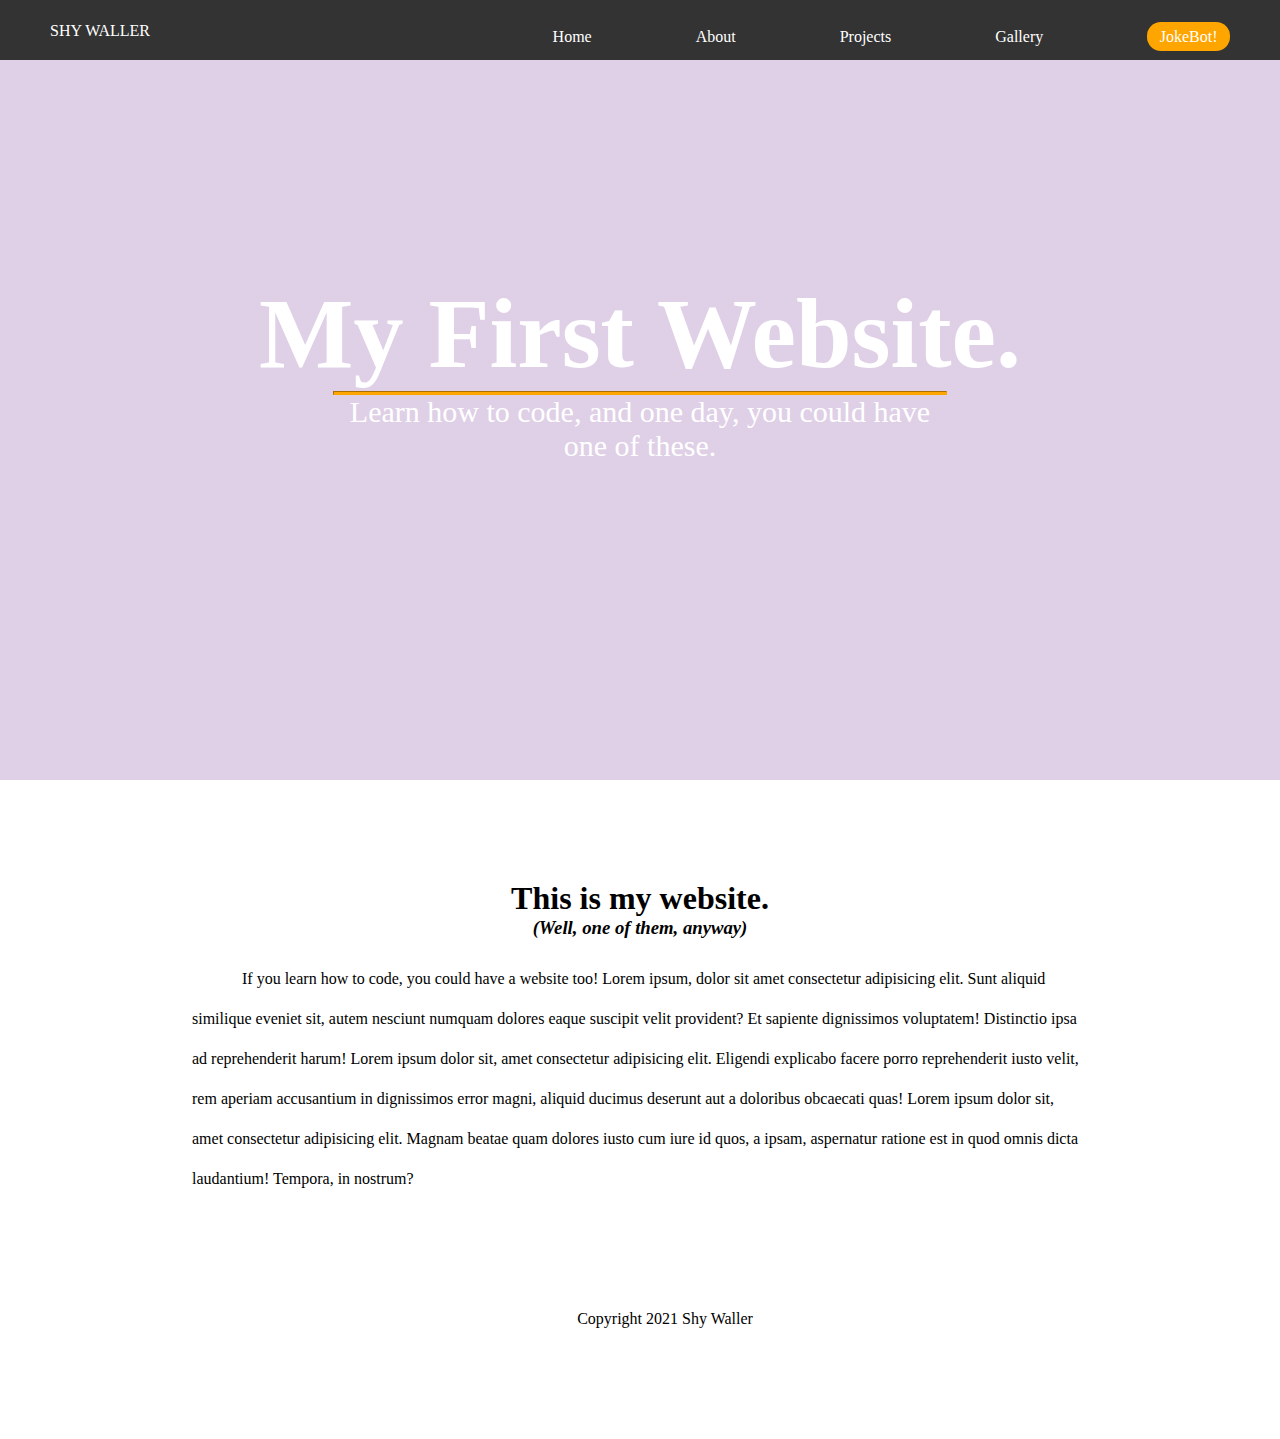
==== index.html @ dba7a5cd "Update index.html" ====
<!DOCTYPE html>
<html lang="en">
  <head>
    <meta charset="UTF-8">
    <meta name="viewport" content="width=device-width, initial-scale=">
    <title>My First Website</title>

<link rel="stylesheet" href="styles.css">

  </head>
  <body>
   <div class="nav-bar">
     <ul>
<li class="logo"><a href="#">Shy Waller</a></li>
<li><a href="index.html">Home</a></li>
<li><a href="about.html">About</a></li>
<li><a href="projects.html">Projects</a></li>
<li><a href="gallery.html">Gallery</a></li>
<li class="btn"><a href="#">JokeBot!</a></li>
  </ul>
   </div>
    <div class="hero">
  <div class="hero-content">
      <h1>My First Website.</h1>
      <hr>
      <p>Learn how to code, and one day, you could have one of these.</p>
      </div>
  </div>
    <div class="container">
      <h1>This is my website.</h1>
      <h3><em>(Well, one of them, anyway)</em></h3>
      <p>If you learn how to code, you could have a website too! Lorem ipsum, dolor sit amet consectetur adipisicing elit. Sunt aliquid similique eveniet sit, autem nesciunt numquam dolores eaque suscipit velit provident? Et sapiente dignissimos voluptatem! Distinctio ipsa ad reprehenderit harum!
Lorem ipsum dolor sit, amet consectetur adipisicing elit. Eligendi explicabo facere porro reprehenderit iusto velit, rem aperiam accusantium in dignissimos error magni, aliquid ducimus deserunt aut a doloribus obcaecati quas!
        Lorem ipsum dolor sit, amet consectetur adipisicing elit. Magnam beatae quam dolores iusto cum iure id quos, a ipsam, aspernatur ratione est in quod omnis dicta laudantium! Tempora, in nostrum?  </p>
      <footer><p>Copyright 2021 Shy Waller</p></footer>
    </div>
  </body>
</html>
---- styles.css ----
*  {
  margin:0;
  padding:0;
  box-sizing: border-box;
}

/* NAVBAR */

.nav-bar {
  height: 60px;
  background-color: #333333;
  width: 100%;
  color: white;
  font-size: 16px;
}

 .nav-bar ul {
 list-style: none;
  text-align: right;
}

.nav-bar a {
  color:white;
  text-decoration:none;
}

.nav-bar li {
  display: inline-block;
margin: 22px 50px;
}

.logo {
  text-transform: uppercase;
  position: absolute;
  left: 0px;
}

.btn {
  background-color: orange ;
  padding : 5.5px 12.5px ;
  border-radius: 14px;
}

/* HERO  */

.hero {
  height: 80vh ;
  background: linear-gradient(#52047b30, #52047b30),
    url("https://images.unsplash.com/photo-1615132494681-f76d8f1b7cec?ixid=MXwxMjA3fDB8MHxzZWFyY2h8NzZ8fGxhbmQlMjBzY2FwZXxlbnwwfDB8MHw%3D&ixlib=rb-1.2.1&auto=format&fit=crop&w=500&q=60") ;
  background-size: cover ;
  color: white;
}

.hero-content{
  width:80%;
  margin: 0 auto ;
  text-align: center;
  height: 60vh;
  position: relative;
  top: 30%;
}

.hero-content h1 {
  font-size: 100px;
}

.hero-content p{
  font-size: 30px;
  width: 60%;
  margin: 0 auto ;
}

.hero-content hr {
  width: 60%;
  margin: 0 auto;
  height: 4px;
  border-color: orange;
  background-color: orange
}

.container {
  width: 70% ;
  margin: 100px auto;
}

.container p{
  margin-top: 20px;
  line-height: 40px;
  text-indent: 50px;
}

.container h1, .container h3 {
  text-align: center;
}

footer{
  text-align: center;
  margin : 100px auto 50px;
}
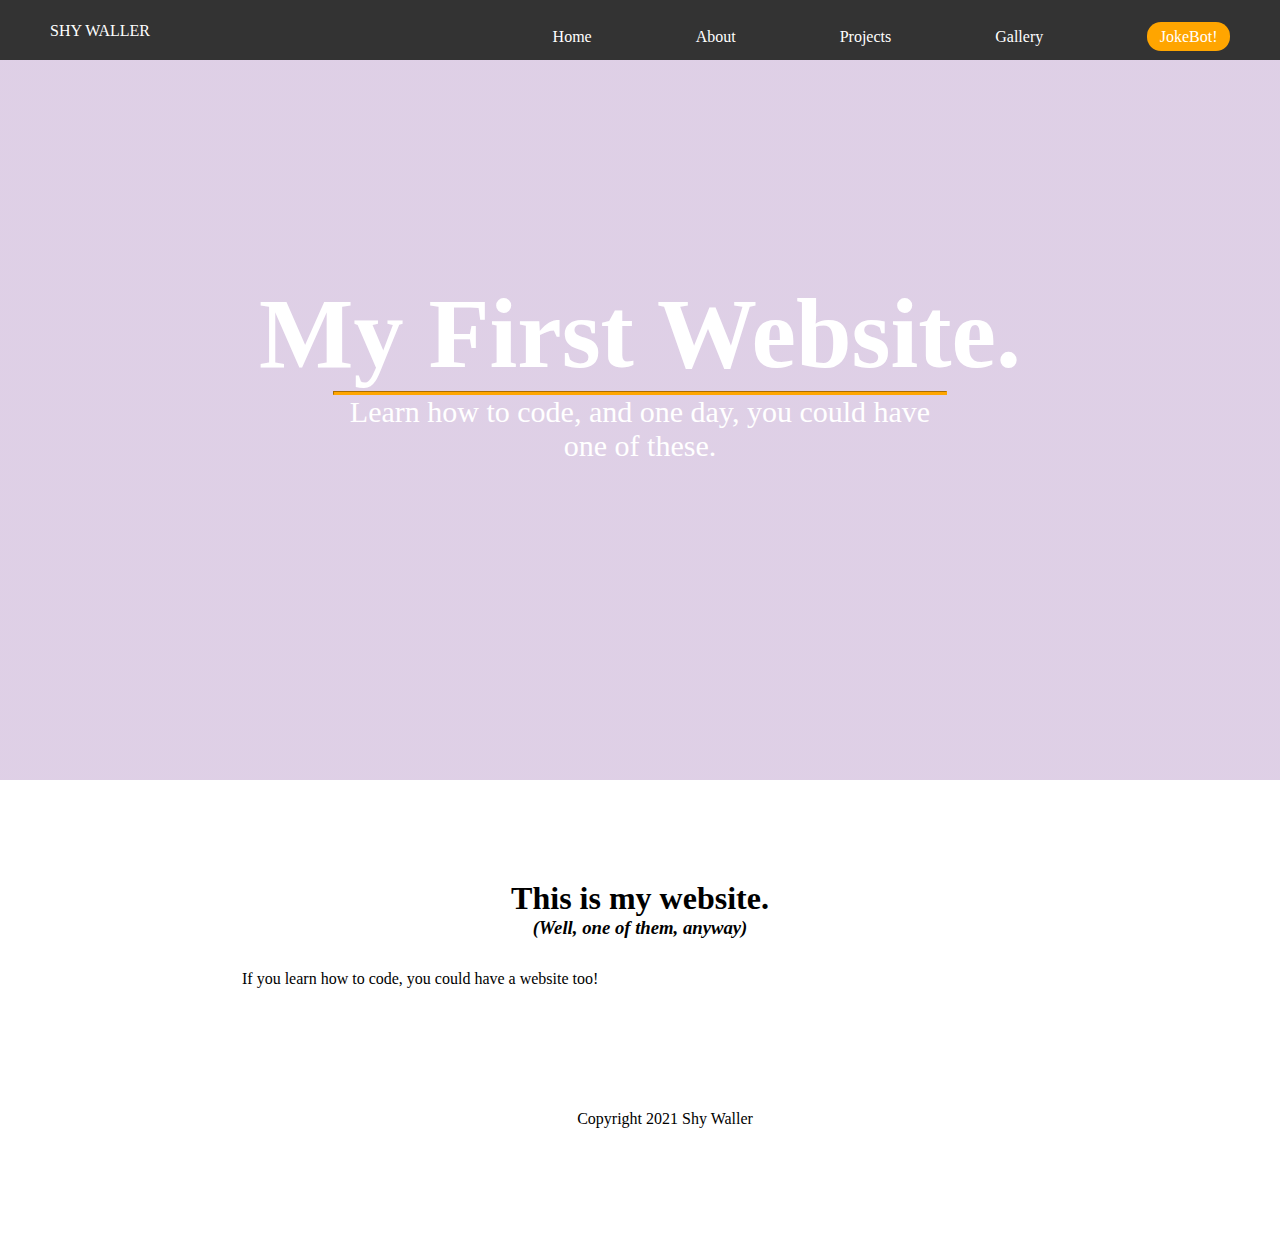
==== commit 8e64a1dd: "Update index.html" ====
--- a/index.html
+++ b/index.html
@@ -16,7 +16,7 @@
 <li><a href="about.html">About</a></li>
 <li><a href="projects.html">Projects</a></li>
 <li><a href="gallery.html">Gallery</a></li>
-<li class="btn"><a href="#">JokeBot!</a></li>
+<li class="btn"><a href="https://shynw53.github.io/">JokeBot!</a></li>
   </ul>
    </div>
     <div class="hero">
@@ -29,9 +29,7 @@
     <div class="container">
       <h1>This is my website.</h1>
       <h3><em>(Well, one of them, anyway)</em></h3>
-      <p>If you learn how to code, you could have a website too! Lorem ipsum, dolor sit amet consectetur adipisicing elit. Sunt aliquid similique eveniet sit, autem nesciunt numquam dolores eaque suscipit velit provident? Et sapiente dignissimos voluptatem! Distinctio ipsa ad reprehenderit harum!
-Lorem ipsum dolor sit, amet consectetur adipisicing elit. Eligendi explicabo facere porro reprehenderit iusto velit, rem aperiam accusantium in dignissimos error magni, aliquid ducimus deserunt aut a doloribus obcaecati quas!
-        Lorem ipsum dolor sit, amet consectetur adipisicing elit. Magnam beatae quam dolores iusto cum iure id quos, a ipsam, aspernatur ratione est in quod omnis dicta laudantium! Tempora, in nostrum?  </p>
+      <p>If you learn how to code, you could have a website too! </p>
       <footer><p>Copyright 2021 Shy Waller</p></footer>
     </div>
   </body>
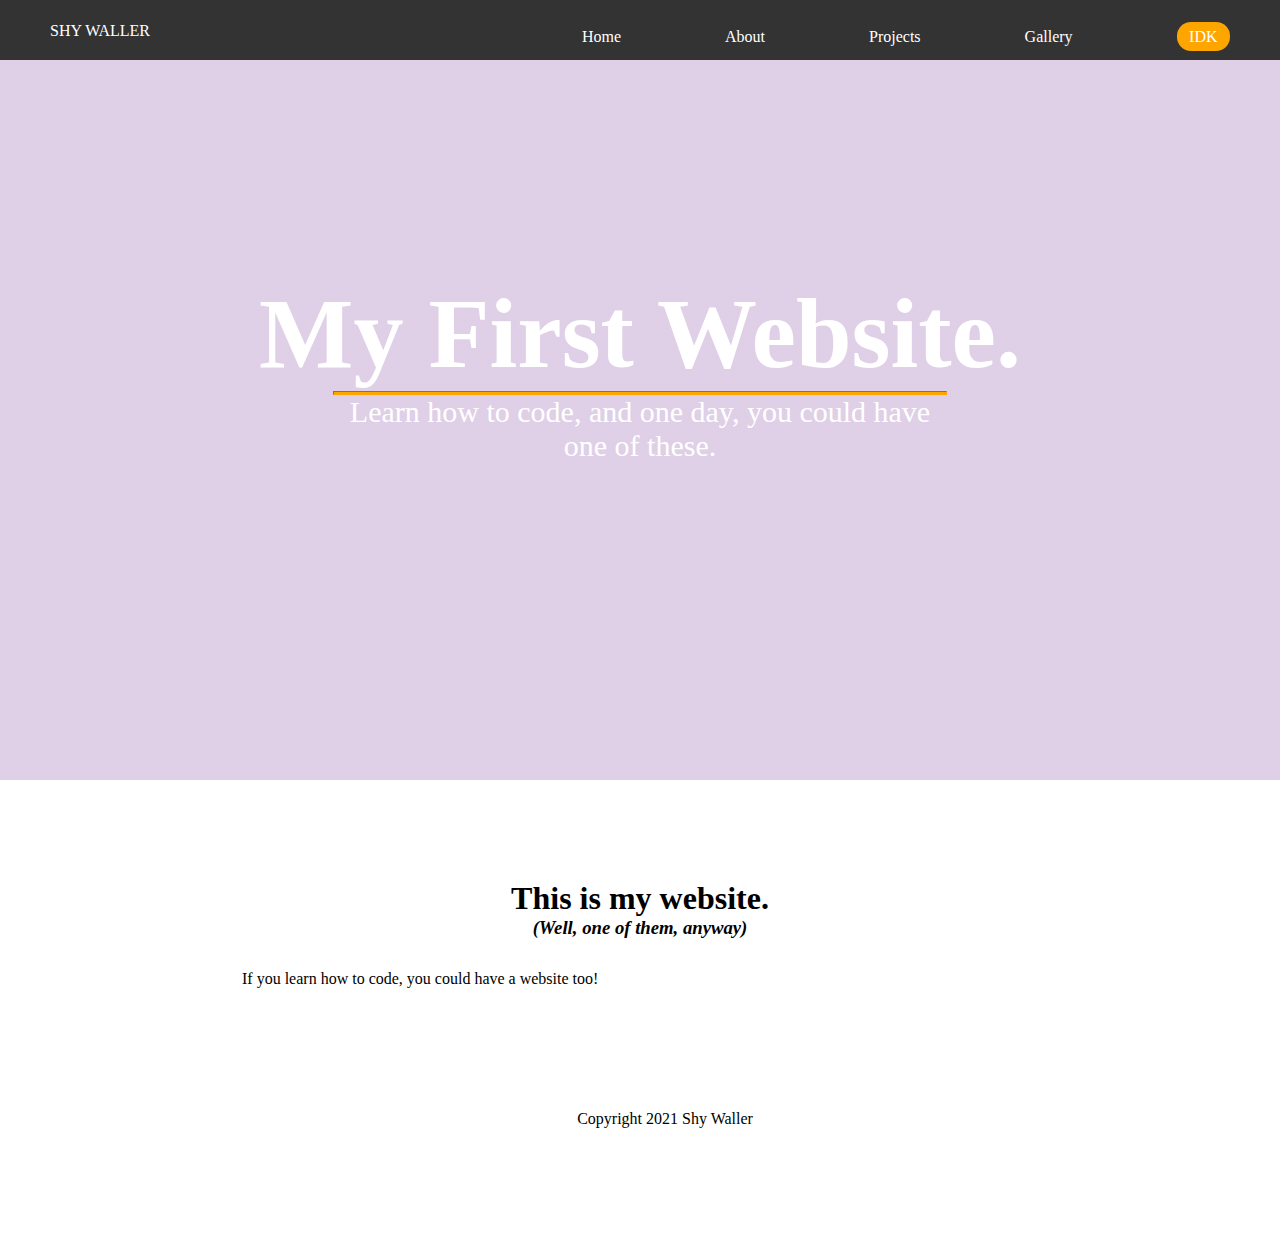
==== commit 70f4b6a6: "Update index.html" ====
--- a/index.html
+++ b/index.html
@@ -16,7 +16,7 @@
 <li><a href="about.html">About</a></li>
 <li><a href="projects.html">Projects</a></li>
 <li><a href="gallery.html">Gallery</a></li>
-<li class="btn"><a href="https://shynw53.github.io/">JokeBot!</a></li>
+<li class="btn"><a href="#">IDK</a></li>
   </ul>
    </div>
     <div class="hero">
--- a/styles.css
+++ b/styles.css
@@ -68,6 +68,7 @@
   font-size: 30px;
   width: 60%;
   margin: 0 auto ;
+  text-align: center
 }
 
 .hero-content hr {
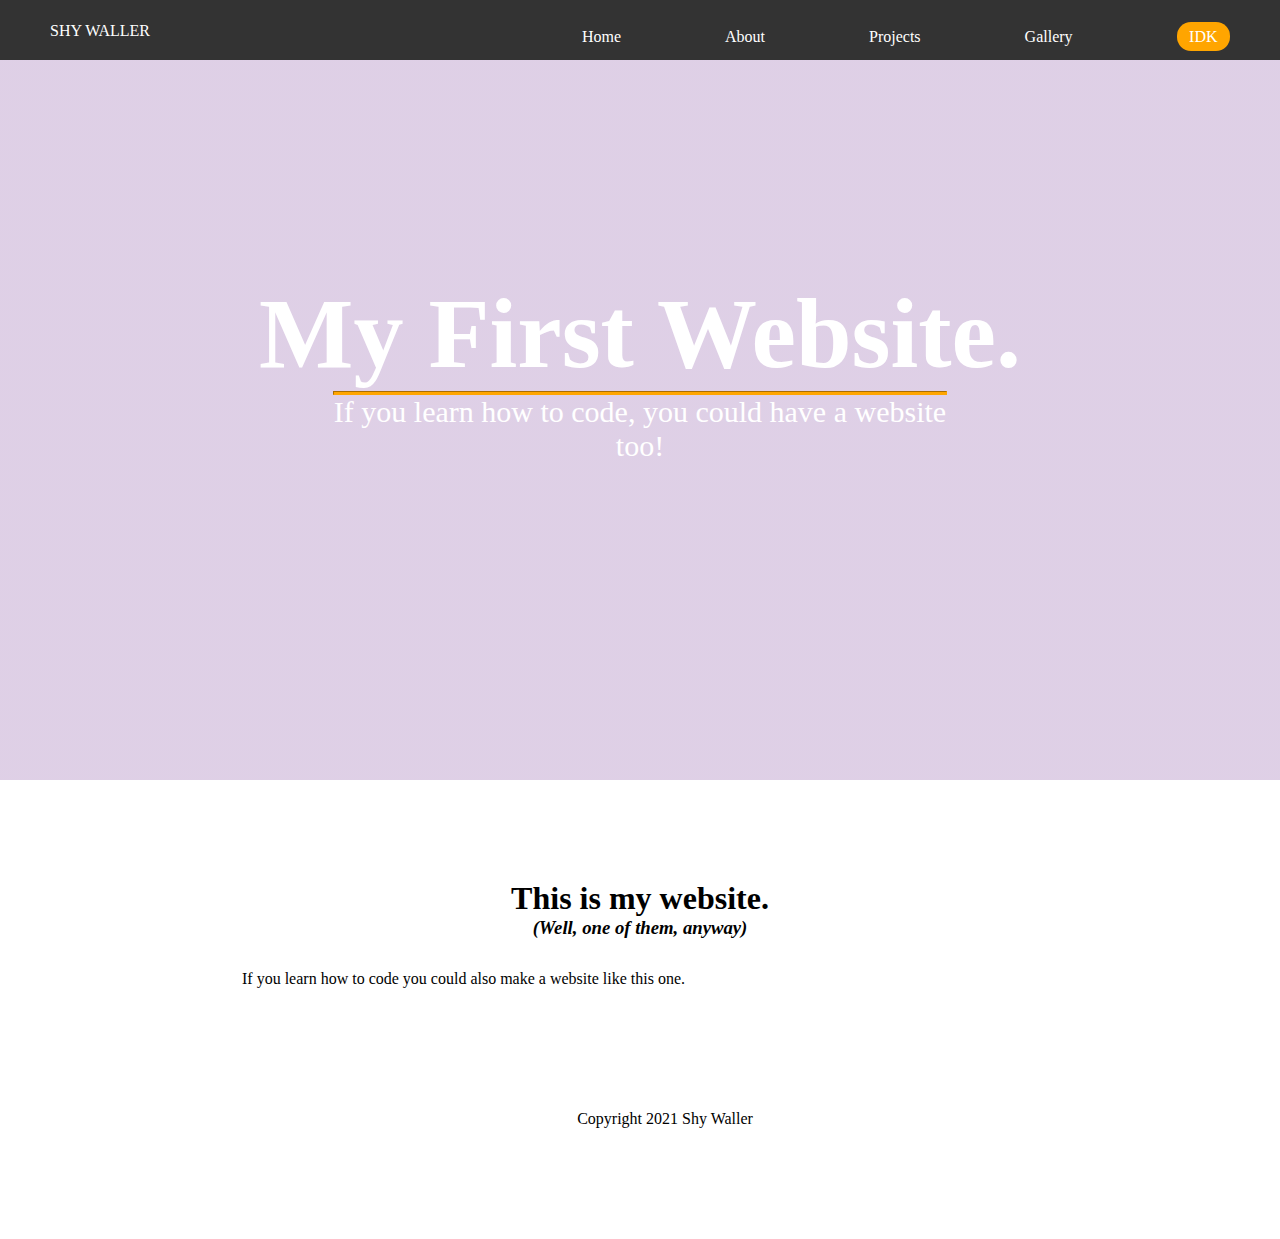
==== commit 69c88759: "Update index.html" ====
--- a/index.html
+++ b/index.html
@@ -23,13 +23,13 @@
   <div class="hero-content">
       <h1>My First Website.</h1>
       <hr>
-      <p>Learn how to code, and one day, you could have one of these.</p>
+      <p>If you learn how to code, you could have a website too!</p>
       </div>
   </div>
     <div class="container">
       <h1>This is my website.</h1>
       <h3><em>(Well, one of them, anyway)</em></h3>
-      <p>If you learn how to code, you could have a website too! </p>
+      <p>If you learn how to code you could also make a website like this one. </p>
       <footer><p>Copyright 2021 Shy Waller</p></footer>
     </div>
   </body>
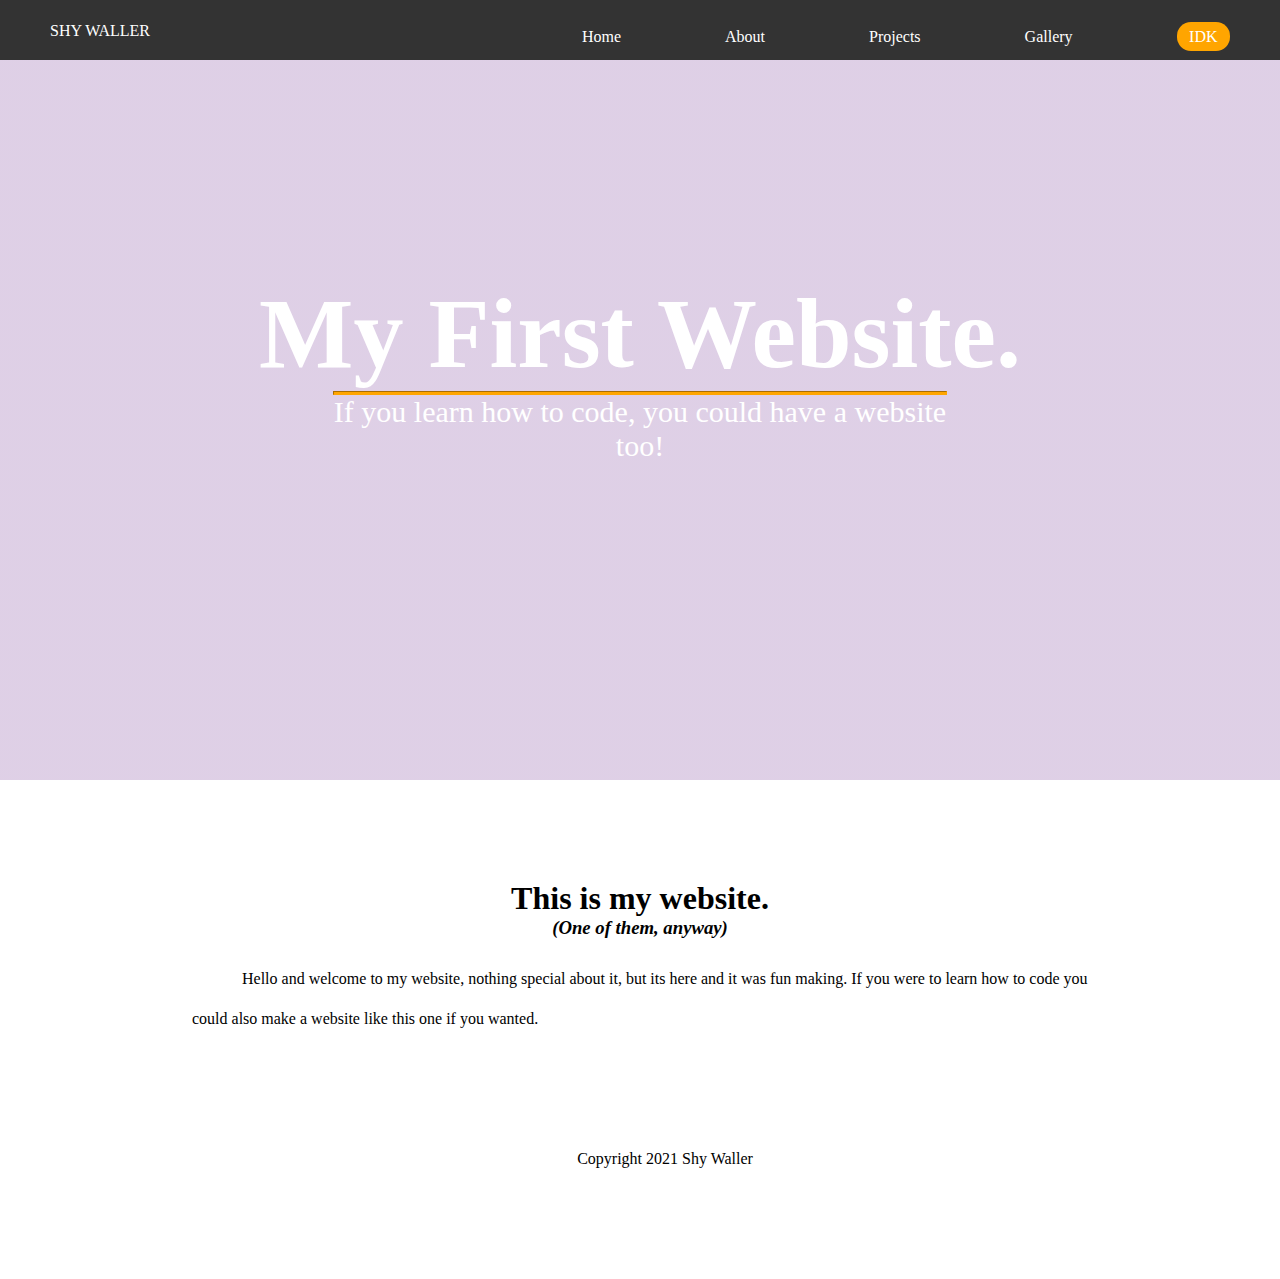
==== commit a01182a7: "Update index.html" ====
--- a/index.html
+++ b/index.html
@@ -28,8 +28,8 @@
   </div>
     <div class="container">
       <h1>This is my website.</h1>
-      <h3><em>(Well, one of them, anyway)</em></h3>
-      <p>If you learn how to code you could also make a website like this one. </p>
+      <h3><em>(One of them, anyway)</em></h3>
+      <p>Hello and welcome to my website, nothing special about it, but its here and it was fun making. If you were to learn how to code you could also make a website like this one if you wanted. </p>
       <footer><p>Copyright 2021 Shy Waller</p></footer>
     </div>
   </body>
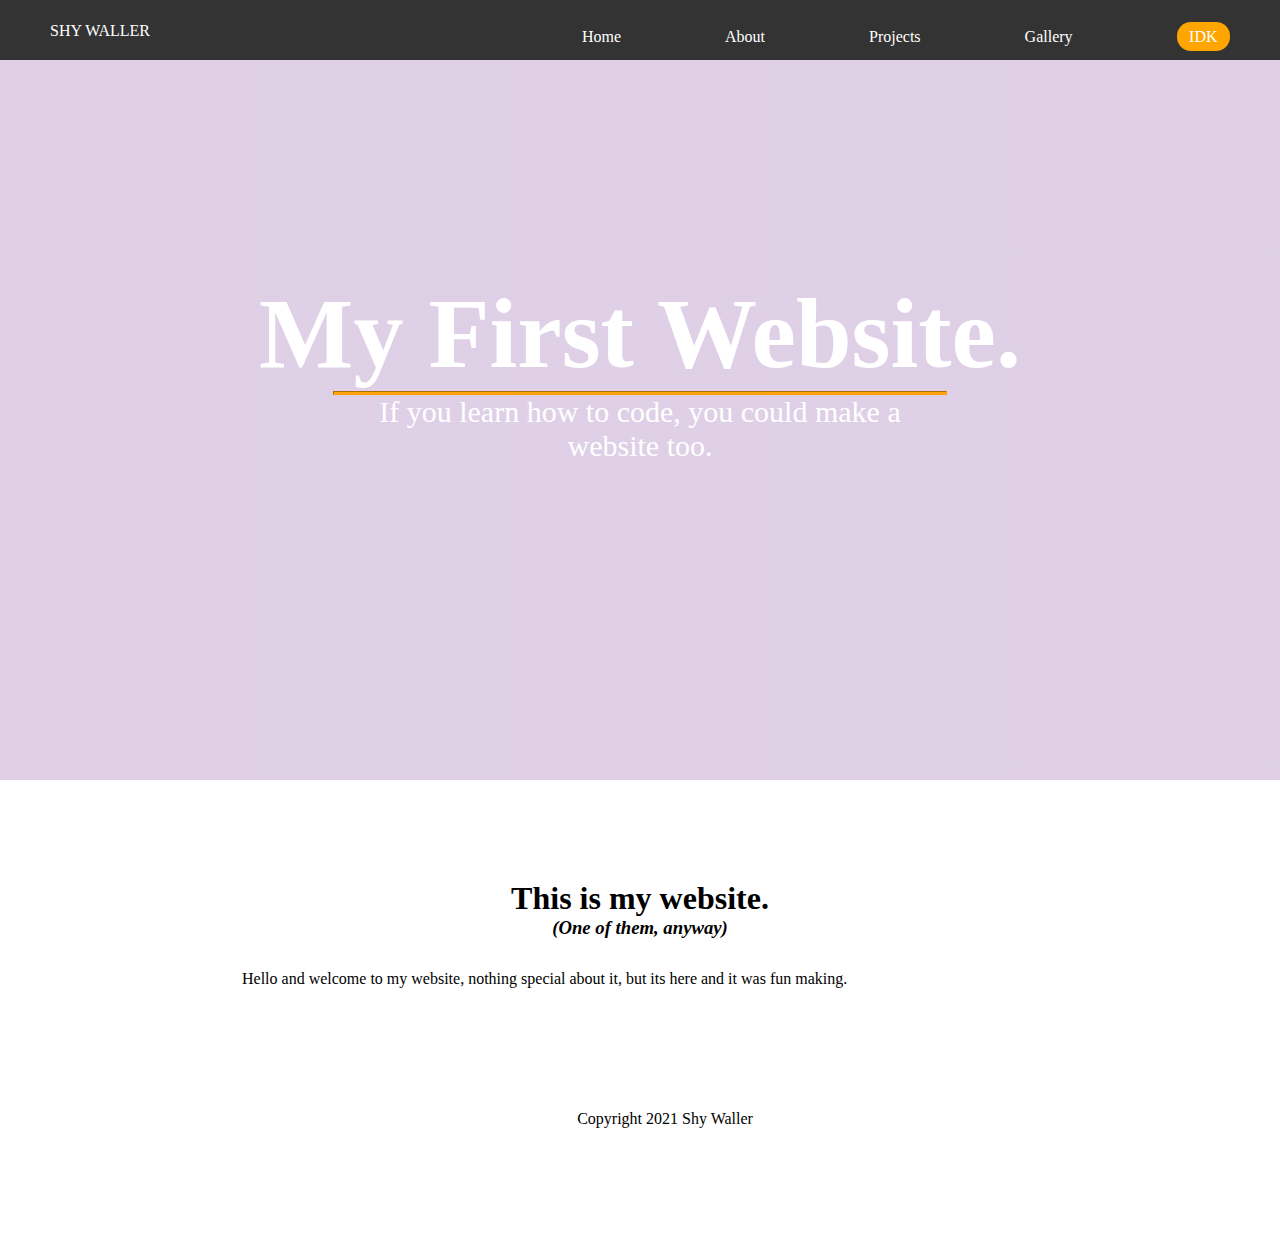
==== commit c958ad0d: "Update index.html" ====
--- a/index.html
+++ b/index.html
@@ -23,13 +23,13 @@
   <div class="hero-content">
       <h1>My First Website.</h1>
       <hr>
-      <p>If you learn how to code, you could have a website too!</p>
+      <p>If you learn how to code, you could make a website too.</p>
       </div>
   </div>
     <div class="container">
       <h1>This is my website.</h1>
       <h3><em>(One of them, anyway)</em></h3>
-      <p>Hello and welcome to my website, nothing special about it, but its here and it was fun making. If you were to learn how to code you could also make a website like this one if you wanted. </p>
+      <p>Hello and welcome to my website, nothing special about it, but its here and it was fun making.</p>
       <footer><p>Copyright 2021 Shy Waller</p></footer>
     </div>
   </body>
